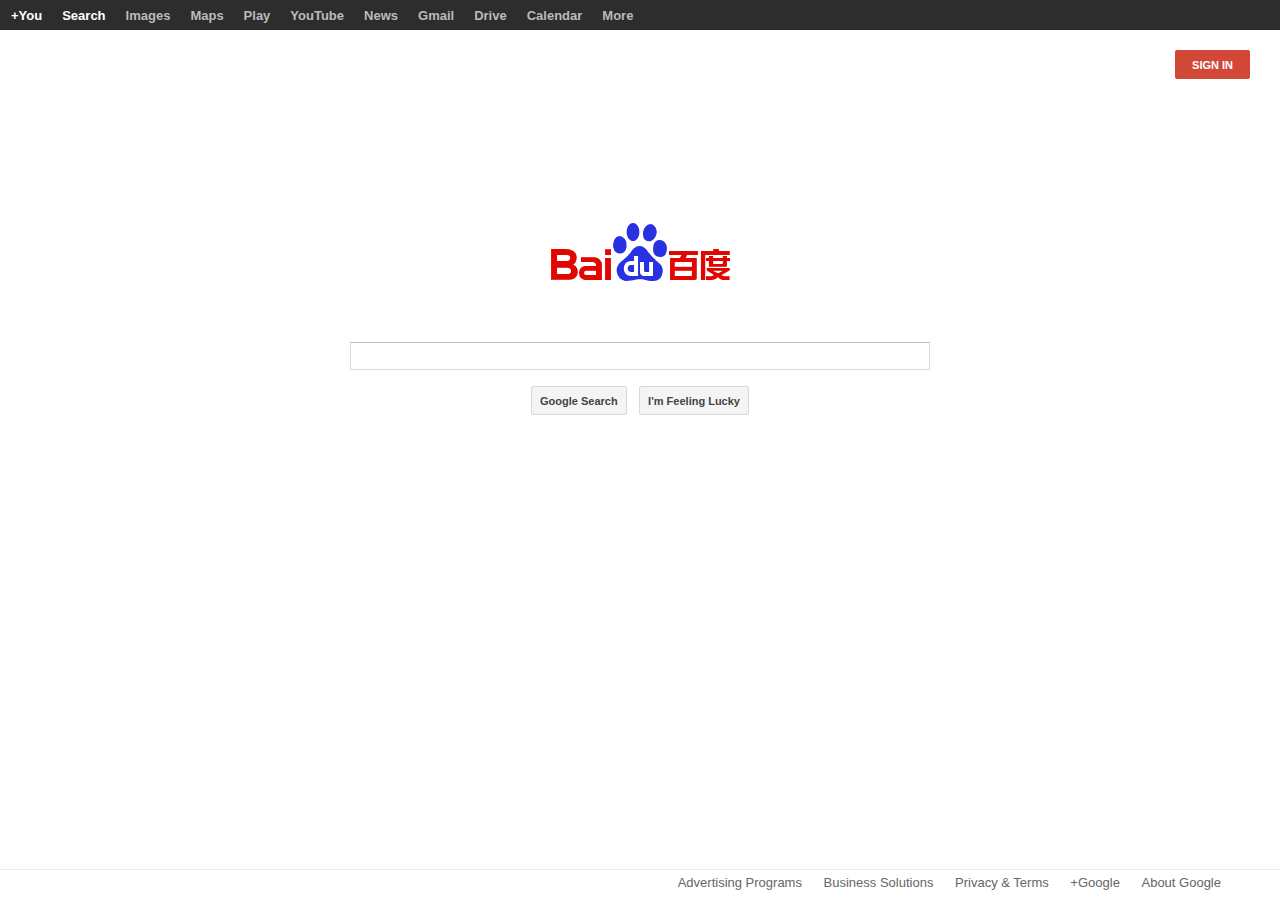
==== index.html @ 68b06b07 "init" ====
<!DOCTYPE html>
<html>
	<head>
		<meta charset="utf-8">
		<meta name="viewport" content="width=device-width, user-scalable=no, minimum-scale=1.0, maximum-scale=1.0">
		<title>Google Gravity</title> 
		<style>
			body {

				margin: 0;
				overflow: hidden;
				background-color: #ffffff;
				font-family: Arial, sans-serif;

				user-select: none;
				-webkit-user-select: none;
				-moz-user-select: none;
				-o-user-select: none;
				-ms-user-select: none;

			}

			button {

				height: 29px;
				padding: 0 8px;
				color: #444;
				background-color: #f4f4f4;
				border: 1px solid #d9d9d9;
				border-radius: 2px;
				font-family: Arial, sans-serif;
				font-size: 11px;
				font-weight: bold;
				text-align: center;
				cursor: pointer;

			}

				button:hover {

					color: #222;
					background-color: #f8f8f8;
					-webkit-linear-gradient(top,#f8f8f8,#f1f1f1)
					border: 1px solid #c6c6c6;
					-webkit-box-shadow: 0 1px 1px rgba(0,0,0,0.1)

				}

			#topbar {

				width: 100%;
				color: #BBB;
				font-size: 13px;
				font-weight: bold;
				line-height: 27px;
				border-spacing: 0px;
				white-space: nowrap;

			}

				#topbar tr {

					width: 100%;
					margin: 0px;
					padding: 0px;

				}

				#topbar td {

					height: 28px;
					margin: 0px;
					background-color: #2d2d2d;
					white-space: nowrap;
					cursor: pointer;

				}

					#topbar td:hover {

						color: #FFF;

					}

					#topbar td.selected {

						color: #FFF;

					}

				#topbar td.empty {

					cursor: auto;

				}

					#topbar td.empty:hover {

						background-color: #2d2d2d;

					}


				#topbar td span {

					display: block;
					padding: 1px 8px 0px 10px;

				}

			#content {

				width: 100%;
				text-align: center;
				margin-top: 162px;

				white-space: nowrap;

			}

				#content #logo {

					margin-bottom: 17px;

				}

				#content input {

					width: 560px;
					padding: 4px 9px;
					margin-bottom: 16px;
					font: 16px arial,sans-serif;
					border: 1px solid #d9d9d9;
					border-top-color: #c0c0c0;

					color: #000000;

				}

					#content input:hover {

						border: 1px solid #b9b9b9;
						border-top-color: #a0a0a0;

					}

					#content input:focus {

						outline: 0; /* this removes browser-side outline */
						border-color: #4d90fe;

					}

			#bottombar {

				position: absolute;
				bottom: 30px;
				width: 100%;
				height: 1px;
				line-height: 0px;
				border-spacing: 0px;

			}

				#bottombar tr {

					width: 100%;
					margin: 0px;
					padding: 0px;

				}

				#bottombar td {

					height: 1px;
					margin: 0px;
					padding: 0px;
					background-color: #ebebeb;

				}

			#footer {

				position: absolute;
				right: 50px;
				bottom: 10px;
				width: 100%;
				font-size: 13px;
				text-align: right;
				white-space: nowrap;

			}

				#footer * {

					margin: 0px 9px;

				}

				#footer a {

					color: #666;
					text-decoration: none;

				}

					#footer a:hover {

						text-decoration: underline;

					}

			.result {

				width: 546px;

			}

				.result .title {

					color: #2200C1;
					font-size: 16px;
					font-weight: normal;

				}

					.result .title a:active {

						color: #2200C1;

					}

				.result .url {

					color: #0e774a;
					font-size: 13px;

				}

				.result .content {

					font-size: 13px;

				}

			#fusionads {
				position: absolute;
				top: 40px;
				left: 10px;
				width: 130px;
				padding: 10px;
				font-size: 12px;
				background-color: #fff;
				border: 1px solid #eee;
			}

				#fusionads a {
					color: #666;
					text-decoration: none;
				}

				#fusionads .fusion-wrap {
					display: block;
					margin-bottom: 5px;
				}

				#fusionads .fusion-img {
					display: block;
					margin-bottom: 5px;
				}

				#fusionads .fusion-poweredby {
					color: #ccc;
				}	

		</style>
	</head>
	<body>

		<script src="http://cdn.webglstats.com/stat.js" defer="defer" async="async"></script>

		<script type="text/javascript"> 
		  var _gaq = _gaq || [];
		  _gaq.push(['_setAccount', 'UA-86951-7']);
		  _gaq.push(['_trackPageview']);

		  (function() {
		    var ga = document.createElement('script'); ga.type = 'text/javascript'; ga.async = true;
		    ga.src = ('https:' == document.location.protocol ? 'https://ssl' : 'http://www') + '.google-analytics.com/ga.js';
		    (document.getElementsByTagName('head')[0] || document.getElementsByTagName('body')[0]).appendChild(ga);
		  })();
		</script>

		<table id="topbar">
			<tr>
				<td class="box2d" onClick="location.href = 'https://plus.google.com/?gpsrc=ogpy0&tab=wX';"><span>+You</span></td>
				<td class="box2d selected" onClick="location.href = 'http://www.google.com/webhp?hl=en&tab=ww';"><span>Search</span></td>
				<td class="box2d" onClick="location.href = 'http://www.google.com/imghp?hl=en&tab=wi';"><span>Images</span></td>
				<td class="box2d" onClick="location.href = 'http://maps.google.com/maps?hl=en&tab=wl';"><span>Maps</span></td>
				<td class="box2d" onClick="location.href = 'https://play.google.com/?hl=en&tab=w8';"><span>Play</span></td>
				<td class="box2d" onClick="location.href = 'http://www.youtube.com/?tab=w1';"><span>YouTube</span></td>
				<td class="box2d" onClick="location.href = 'http://news.google.com/nwshp?hl=en&tab=wn';"><span>News</span></td>
				<td class="box2d" onClick="location.href = 'https://mail.google.com/mail/?tab=wm';"><span>Gmail</span></td>
				<td class="box2d" onClick="location.href = 'https://drive.google.com/?tab=wo';"><span>Drive</span></td>
				<td class="box2d" onClick="location.href = 'https://www.google.com/calendar?tab=wc';"><span>Calendar</span></td>
				<td class="box2d" onClick="location.href = 'http://www.google.com/intl/en/options/';"><span>More</span></td>
				<td class="box2d empty" style="width:10%"><span>&nbsp;</span></td>
				<td class="box2d empty" style="width:20%"><span>&nbsp;</span></td>
				<td class="box2d empty" style="width:20%"><span>&nbsp;</span></td>
				<td class="box2d empty" style="width:10%"><span>&nbsp;</span></td>
				<td class="box2d empty" style="width:5%"><span>&nbsp;</span></td>
				<td class="box2d empty" style="width:5%"><span>&nbsp;</span></td>
				<td class="box2d empty" style="width:20%"><span>&nbsp;</span></td>
			</tr>
		</table>

		<span style="position:absolute;top:50px;right:30px;"><button id="btnG" class="box2d" style="color:#fff;font-size:11px;font-weight:bold;padding: 0 16px;border:1px solid transparent;background-color:#d14836;text-transform: uppercase;">Sign in</button></span>

		<div id="content">
			<img id="logo" src="resource/baidu_logo.gif" class="box2d"><br />
			<input id="q" value="" title="Search" autocomplete="off" type="text" maxlength="2048" class="box2d"><br />
			<span style="margin: 0 4px;"><button id="btnG" class="box2d">Google Search</button></span>
			<span style="margin: 0 4px;"><button id="btnI" class="box2d">I'm Feeling Lucky</button></span>
		</div>

		<table id="bottombar">
			<tr>
				<td class="box2d" style="width:10%"><span>&nbsp;</span></td>
				<td class="box2d" style="width:12%"><span>&nbsp;</span></td>
				<td class="box2d" style="width:8%"><span>&nbsp;</span></td>
				<td class="box2d" style="width:4%"><span>&nbsp;</span></td>
				<td class="box2d" style="width:4%"><span>&nbsp;</span></td>
				<td class="box2d" style="width:5%"><span>&nbsp;</span></td>
				<td class="box2d" style="width:4%"><span>&nbsp;</span></td>
				<td class="box2d" style="width:2%"><span>&nbsp;</span></td>
			</tr>
		</table>

		<div id="footer">
			<a href="http://www.google.com/intl/en/ads/" class="box2d">Advertising Programs</a>
			<a href="http://www.google.com/services/" class="box2d">Business Solutions</a>
			<a href="http://www.google.com/intl/en/policies/" class="box2d">Privacy & Terms</a>
			<a href="https://plus.google.com/116899029375914044550" class="box2d">+Google</a>
			<a href="http://www.google.com/intl/en/about.html" class="box2d">About Google</a>
		</div>

		<script src="http://www.google.com/uds/api?file=uds.js&v=0.1" type="text/javascript"></script>
	<script src="js/inheritance.js"></script>
	<script src="js/box2d.js"></script>
	<script src="js/app.js"></script>

	</body>
</html>
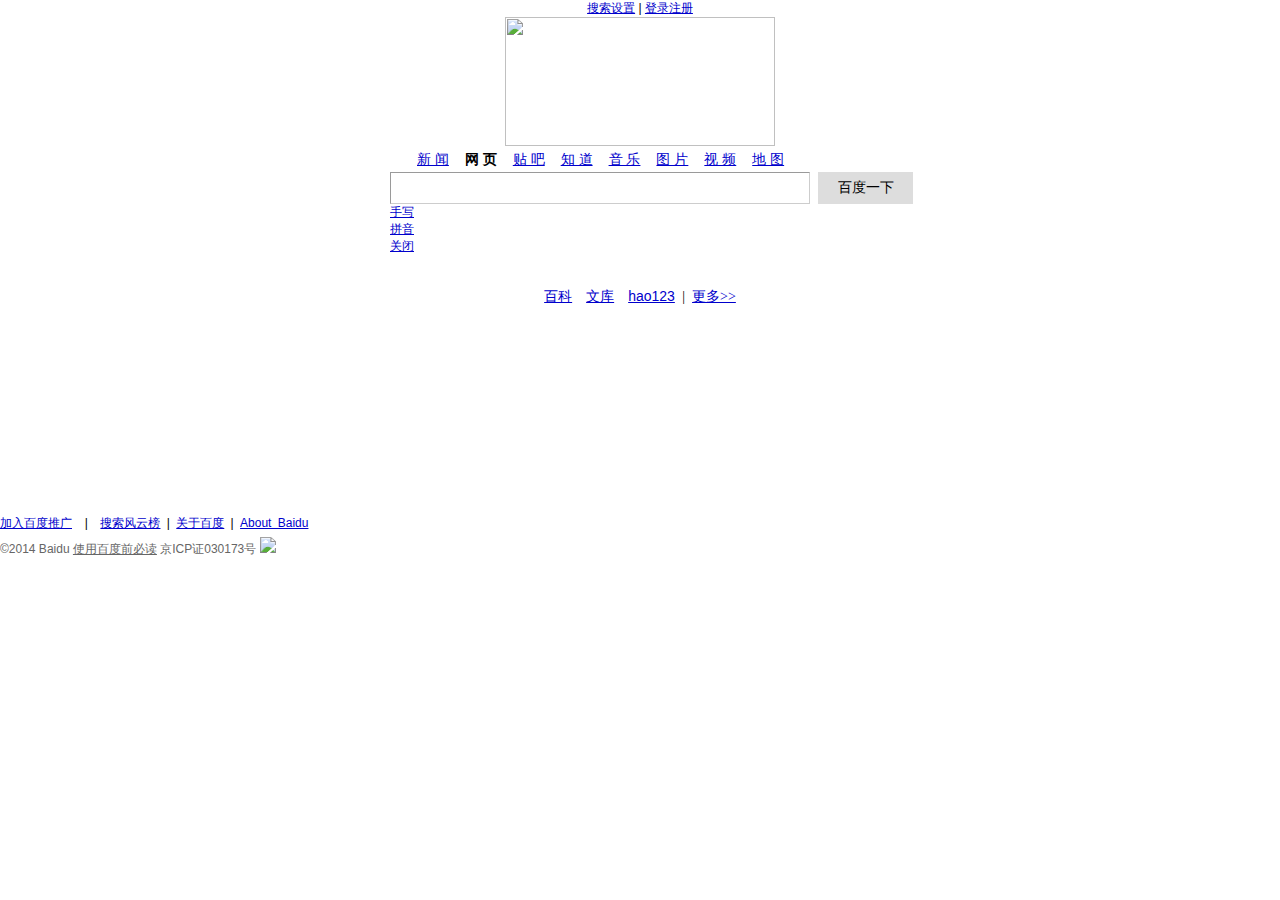
==== commit a44b500a: "change the title" ====
--- a/index.html
+++ b/index.html
@@ -1,354 +1,189 @@
+<!DOCTYPE html>
+<!--STATUS OK-->
+<html>
 
-<!DOCTYPE html>
-<html>
-	<head>
-		<meta charset="utf-8">
-		<meta name="viewport" content="width=device-width, user-scalable=no, minimum-scale=1.0, maximum-scale=1.0">
-		<title>Google Gravity</title> 
-		<style>
-			body {
+<head>
+<meta http-equiv="content-type" content="text/html;charset=utf-8">
+<meta http-equiv="X-UA-Compatible" content="IE=Edge">
 
-				margin: 0;
-				overflow: hidden;
-				background-color: #ffffff;
-				font-family: Arial, sans-serif;
+<link rel="dns-prefetch" href="//s1.bdstatic.com"/>
 
-				user-select: none;
-				-webkit-user-select: none;
-				-moz-user-select: none;
-				-o-user-select: none;
-				-ms-user-select: none;
+<link rel="dns-prefetch" href="//t1.baidu.com"/>
 
-			}
+<link rel="dns-prefetch" href="//t2.baidu.com"/>
 
-			button {
+<link rel="dns-prefetch" href="//t3.baidu.com"/>
 
-				height: 29px;
-				padding: 0 8px;
-				color: #444;
-				background-color: #f4f4f4;
-				border: 1px solid #d9d9d9;
-				border-radius: 2px;
-				font-family: Arial, sans-serif;
-				font-size: 11px;
-				font-weight: bold;
-				text-align: center;
-				cursor: pointer;
+<link rel="dns-prefetch" href="//t10.baidu.com"/>
 
-			}
+<link rel="dns-prefetch" href="//t11.baidu.com"/>
 
-				button:hover {
+<link rel="dns-prefetch" href="//t12.baidu.com"/>
 
-					color: #222;
-					background-color: #f8f8f8;
-					-webkit-linear-gradient(top,#f8f8f8,#f1f1f1)
-					border: 1px solid #c6c6c6;
-					-webkit-box-shadow: 0 1px 1px rgba(0,0,0,0.1)
+ <link rel="stylesheet" href="css/baidu.css">
 
-				}
+<title>百度重力
+</title>
+<style data-for="debug">#debug{display:none!important}
+</style>
+<script>var hashMatch = document.location.href.match(/#+(.*wd=[^&].+)/);if (hashMatch && hashMatch[0] && hashMatch[1]) {document.location.href = "http://"+location.host+"/s?"+hashMatch[1];}
+</script>
+<script >function h(obj){obj.style.behavior='url(#default#homepage)';var a = obj.setHomePage('http://www.baidu.com/');}
+</script>
+<noscript>
+<meta http-equiv="refresh" content="0; url=/baidu.html?from=noscript"/>
+</noscript>
+<script>window._ASYNC_START=new Date().getTime();
+</script>
+</head>
 
-			#topbar {
+<body link="#0000cc">
 
-				width: 100%;
-				color: #BBB;
-				font-size: 13px;
-				font-weight: bold;
-				line-height: 27px;
-				border-spacing: 0px;
-				white-space: nowrap;
+<div id="wrapper" style="display:none;">
 
-			}
+<div id="debug" style="display:block;position:absolute;top:30px;right:30px;border:1px solid;padding:5px 10px;">
+</div>
 
-				#topbar tr {
+<div id="u"><a href="http://www.baidu.com/gaoji/preferences.html"  onmousedown="return user_c({'fm':'set','tab':'setting','login':'0'})">搜索设置</a>|<a id="btop" href="/"  onmousedown="return user_c({'fm':'set','tab':'index','login':'0'})">百度首页</a>|<a id="lb" href="https://passport.baidu.com/v2/?login&tpl=mn&u=http%3A%2F%2Fwww.baidu.com%2F" onclick="return false;"  onmousedown="return user_c({'fm':'set','tab':'login'})">登录</a><a href="https://passport.baidu.com/v2/?reg&regType=1&tpl=mn&u=http%3A%2F%2Fwww.baidu.com%2F"  onmousedown="return user_c({'fm':'set','tab':'reg'})" target="_blank" class="reg">注册</a>
+</div>
 
-					width: 100%;
-					margin: 0px;
-					padding: 0px;
+<div id="head">
 
-				}
+<div class="s_nav"><a href="/" class="s_logo" onmousedown="return c({'fm':'tab','tab':'logo'})"><img src="http://www.baidu.com/img/baidu_jgylogo3.gif" width="117" height="38" border="0" alt="到百度首页" title="到百度首页"></a>
 
-				#topbar td {
+<div class="s_tab" id="s_tab"><a href="http://news.baidu.com/ns?cl=2&rn=20&tn=news&word=" wdfield="word"  onmousedown="return c({'fm':'tab','tab':'news'})">新闻</a>&#12288;<b>网页</b>&#12288;<a href="http://tieba.baidu.com/f?kw=&fr=wwwt" wdfield="kw"  onmousedown="return c({'fm':'tab','tab':'tieba'})">贴吧</a>&#12288;<a href="http://zhidao.baidu.com/q?ct=17&pn=0&tn=ikaslist&rn=10&word=&fr=wwwt" wdfield="word"  onmousedown="return c({'fm':'tab','tab':'zhidao'})">知道</a>&#12288;<a href="http://music.baidu.com/search?fr=ps&key=" wdfield="key"  onmousedown="return c({'fm':'tab','tab':'music'})">音乐</a>&#12288;<a href="http://image.baidu.com/i?tn=baiduimage&ct=201326592&lm=-1&cl=2&nc=1&word=" wdfield="word"  onmousedown="return c({'fm':'tab','tab':'pic'})">图片</a>&#12288;<a href="http://v.baidu.com/v?ct=301989888&rn=20&pn=0&db=0&s=25&word=" wdfield="word"   onmousedown="return c({'fm':'tab','tab':'video'})">视频</a>&#12288;<a href="http://map.baidu.com/m?word=&fr=ps01000" wdfield="word"  onmousedown="return c({'fm':'tab','tab':'map'})">地图</a>&#12288;<a href="http://wenku.baidu.com/search?word=&lm=0&od=0" wdfield="word"  onmousedown="return c({'fm':'tab','tab':'wenku'})">文库</a>&#12288;<a href="http://www.baidu.com/more/"  onmousedown="return c({'fm':'tab','tab':'more'})">更多»</a>
+</div>
+</div>
 
-					height: 28px;
-					margin: 0px;
-					background-color: #2d2d2d;
-					white-space: nowrap;
-					cursor: pointer;
+<form id="form" name="f" action="/s" class="fm" >
+<input type="hidden" name="ie" value="utf-8">
+<input type="hidden" name="f" value="8">
+<input type="hidden" name="rsv_bp" value="1">
 
-				}
+<span class="bg s_ipt_wr">
+<input name="wd" id="kw" class="s_ipt" value="" maxlength="100">
+</span>
 
-					#topbar td:hover {
+<span class="bg s_btn_wr">
+<input type="submit" id="su" value="百度一下" class="bg s_btn" onmousedown="this.className='bg s_btn s_btn_h'" onmouseout="this.className='bg s_btn'">
+</span>
 
-						color: #FFF;
+<span class="tools">
 
-					}
+<span id="mHolder">
 
-					#topbar td.selected {
+<div id="mCon">
 
-						color: #FFF;
+<span>输入法
+</span>
+</div>
+<ul id="mMenu">
+<li><a href="javascript:;" name="ime_hw">手写</a></li>
+<li><a href="javascript:;" name="ime_py">拼音</a></li>
+<li class="ln"></li>
+<li><a href="javascript:;" name="ime_cl">关闭</a></li>
+</ul>
+</span>
 
-					}
+<span class="shouji"><strong>推荐&nbsp;:&nbsp;</strong><a href="http://www.baidu.com/home/xman/show/worldcupindex?frm=jieguoye2" target="_blank" onmousedown="return ns_c({'fm':'behs','tab':'shijiebei'})">看世界杯，人人有礼，赢家通吃</a>
+</span>
+</span>
+</form>
+</div>
 
-				#topbar td.empty {
+<div id="content">
 
-					cursor: auto;
+<div id="u1"><a class="box2d" href="http://www.baidu.com/gaoji/preferences.html" name="tj_setting">搜索设置</a> <span class="box2d">|</span> <a href="https://passport.baidu.com/v2/?login&tpl=mn&u=http%3A%2F%2Fwww.baidu.com%2F" name="tj_login" id="lb" onclick="return false;" class="box2d">登录</a><a href="https://passport.baidu.com/v2/?reg&regType=1&tpl=mn&u=http%3A%2F%2Fwww.baidu.com%2F" target="_blank" name="tj_reg" class="reg box2d">注册</a>
+</div>
 
-				}
+<div id="m">
 
-					#topbar td.empty:hover {
+<p id="lg" ><img  class="box2d" src="http://www.baidu.com/img/bdlogo.gif" width="270" height="129"></p>
 
-						background-color: #2d2d2d;
+<p id="nv" class="box2d"><a  href="http://news.baidu.com">新&nbsp;闻</a>　<b >网&nbsp;页</b>　<a  href="http://tieba.baidu.com">贴&nbsp;吧</a>　<a  href="http://zhidao.baidu.com">知&nbsp;道</a>　<a  href="http://music.baidu.com">音&nbsp;乐</a>　<a  href="http://image.baidu.com">图&nbsp;片</a>　<a  href="http://v.baidu.com">视&nbsp;频</a>　<a  href="http://map.baidu.com">地&nbsp;图</a></p>
 
-					}
+<div id="fm">
+
+<form id="form1" name="f1" action="/s" class="fm">
+
+<span class="bg s_ipt_wr box2d">
+<input  type="text" name="wd" id="kw1" maxlength="100" autocomplete="off" class="s_ipt">
+</span>
+<input type="hidden" name="rsv_bp" value="0">
+<input type=hidden name=ch value="">
+<input type=hidden name=tn value="baidu">
+<input type=hidden name=bar value="">
+<input type="hidden" name="rsv_spt" value="3">
+<input type="hidden" name="ie" value="utf-8">
+
+<span class="box2d" class="bg s_btn_wr">
+<input  type="submit" value="百度一下" id="su1" class="bg s_btn" onmousedown="this.className='bg s_btn s_btn_h'" onmouseout="this.className='bg s_btn'">
+</span>
+</form>
+
+<span class="tools">
+
+<span id="mHolder1">
+
+<div id="mCon1">
+
+<span>输入法
+</span>
+</div>
+</span>
+</span>
+<ul id="mMenu1">
+<li><a href="javascript:;" name="ime_hw">手写</a></li>
+<li><a href="javascript:;" name="ime_py">拼音</a></li>
+<li class="ln"></li>
+<li><a href="javascript:;" name="ime_cl">关闭</a></li>
+</ul>
+</div>
+
+<p id="lk"><a href="http://baike.baidu.com" class="box2d">百科</a>　<a class="box2d" href="http://wenku.baidu.com">文库</a>　<a class="box2d" href="http://www.hao123.com">hao123</a>
+
+<span > <span class="box2d">&nbsp;|&nbsp;</span> <a class="box2d" href="http://www.baidu.com/more/">更多&gt;&gt;</a>
+</span></p>
+
+<p id="lm"></p>
+</div>
+</div>
+
+<div id="ftCon">
+
+<div id="ftConw">
 
 
-				#topbar td span {
+<p id="lh" ><a  class="box2d" href="http://e.baidu.com/?refer=888" >加入百度推广</a> <span class="box2d">&nbsp;|&nbsp;</span> <a class="box2d" href="http://top.baidu.com">搜索风云榜</a><span class="box2d">&nbsp;|&nbsp;</span><a class="box2d" href="http://home.baidu.com">关于百度</a><span class="box2d">&nbsp;|&nbsp;</span><a class="box2d" href="http://ir.baidu.com">About Baidu</a></p>
 
-					display: block;
-					padding: 1px 8px 0px 10px;
+<p id="cp" class="box2d">&copy;2014&nbsp;Baidu&nbsp;<a href="/duty/" name="tj_duty">使用百度前必读</a>&nbsp;京ICP证030173号&nbsp;<img src="http://www.baidu.com/cache/global/img/gs-2.0.gif"></p>
+</div>
+</div>
 
-				}
+<div id="wrapper_wrapper">
+</div>
+</div>
 
-			#content {
+<div class="c-tips-container" id="c-tips-container">
+</div>
 
-				width: 100%;
-				text-align: center;
-				margin-top: 162px;
 
-				white-space: nowrap;
+ 
 
-			}
+<script>window.__async_strategy=2;
+</script>
+<script>var bds={se:{},su:{urdata:[],urSendClick:function(){}},util:{},use:{},comm : {domain:"http://www.baidu.com",ubsurl : "http://sclick.baidu.com/w.gif",tn:"baidu",queryEnc:"",queryId:"",inter:"",templateName:"baidu",sugHost : "http://suggestion.baidu.com/su",query : "",qid : "89a5a1d800095221",cid : "0",sid : "6622_6489_5229_1422_5224_6996_7443_6505_6315_7232_6017_7202_6931_7477_7253_7307_7133_7390",indexSid : "6622_6489_5229_1422_5224_6996_7443_6505_6315_7232_6017_7202_6931_7477_7253_7307_7133_7390",stoken : "",serverTime : "1404384405",user : "",username : "",loginAction : [],useFavo : "",pinyin : "",favoOn : "",curResultNum:"0",rightResultExist:false,protectNum:0,zxlNum:0,pageNum:1,pageSize:10,newindex:0,async:1,maxPreloadThread:5,maxPreloadTimes:10,preloadMouseMoveDistance:5,switchAddMask:false,isDebug:false,ishome : 1},_base64:{domain : "http://b1.bdstatic.com/",b64Exp : -1,pdc : 0}};var name,navigate,al_arr=[];var selfOpen = window.open;eval("var open = selfOpen;");var isIE=navigator.userAgent.indexOf("MSIE")!=-1&&!window.opera;var E = bds.ecom= {};bds.se.mon = {'loadedItems':[],'load':function(){},'srvt':-1};try {bds.se.mon.srvt = parseInt(document.cookie.match(new RegExp("(^| )BDSVRTM=([^;]*)(;|$)"))[2]);document.cookie="BDSVRTM=;expires=Sat, 01 Jan 2000 00:00:00 GMT"; }catch(e){}var bdUser = bds.comm.user?bds.comm.user:null,bdQuery = bds.comm.query,bdUseFavo = bds.comm.useFavo,bdFavoOn = bds.comm.favoOn,bdCid = bds.comm.cid,bdSid = bds.comm.sid,bdServerTime = bds.comm.serverTime,bdQid = bds.comm.queryId,bdstoken = bds.comm.stoken,login_success = [];
+</script>
+<script>if(!location.hash.match(/[^a-zA-Z0-9]wd=/)){document.getElementById("ftCon").style.display='block';document.getElementById("u1").style.display='block';document.getElementById("content").style.display='block';document.getElementById("wrapper").style.display='block';setTimeout(function(){try{document.getElementById("kw1").focus();}catch(e){}},0);}
+</script>
+<script type="text/javascript" src="http://s1.bdstatic.com/r/www/cache/static/jquery/jquery-1.10.2.min_f2fb5194.js">
+</script>
 
-				#content #logo {
 
-					margin-bottom: 17px;
-
-				}
-
-				#content input {
-
-					width: 560px;
-					padding: 4px 9px;
-					margin-bottom: 16px;
-					font: 16px arial,sans-serif;
-					border: 1px solid #d9d9d9;
-					border-top-color: #c0c0c0;
-
-					color: #000000;
-
-				}
-
-					#content input:hover {
-
-						border: 1px solid #b9b9b9;
-						border-top-color: #a0a0a0;
-
-					}
-
-					#content input:focus {
-
-						outline: 0; /* this removes browser-side outline */
-						border-color: #4d90fe;
-
-					}
-
-			#bottombar {
-
-				position: absolute;
-				bottom: 30px;
-				width: 100%;
-				height: 1px;
-				line-height: 0px;
-				border-spacing: 0px;
-
-			}
-
-				#bottombar tr {
-
-					width: 100%;
-					margin: 0px;
-					padding: 0px;
-
-				}
-
-				#bottombar td {
-
-					height: 1px;
-					margin: 0px;
-					padding: 0px;
-					background-color: #ebebeb;
-
-				}
-
-			#footer {
-
-				position: absolute;
-				right: 50px;
-				bottom: 10px;
-				width: 100%;
-				font-size: 13px;
-				text-align: right;
-				white-space: nowrap;
-
-			}
-
-				#footer * {
-
-					margin: 0px 9px;
-
-				}
-
-				#footer a {
-
-					color: #666;
-					text-decoration: none;
-
-				}
-
-					#footer a:hover {
-
-						text-decoration: underline;
-
-					}
-
-			.result {
-
-				width: 546px;
-
-			}
-
-				.result .title {
-
-					color: #2200C1;
-					font-size: 16px;
-					font-weight: normal;
-
-				}
-
-					.result .title a:active {
-
-						color: #2200C1;
-
-					}
-
-				.result .url {
-
-					color: #0e774a;
-					font-size: 13px;
-
-				}
-
-				.result .content {
-
-					font-size: 13px;
-
-				}
-
-			#fusionads {
-				position: absolute;
-				top: 40px;
-				left: 10px;
-				width: 130px;
-				padding: 10px;
-				font-size: 12px;
-				background-color: #fff;
-				border: 1px solid #eee;
-			}
-
-				#fusionads a {
-					color: #666;
-					text-decoration: none;
-				}
-
-				#fusionads .fusion-wrap {
-					display: block;
-					margin-bottom: 5px;
-				}
-
-				#fusionads .fusion-img {
-					display: block;
-					margin-bottom: 5px;
-				}
-
-				#fusionads .fusion-poweredby {
-					color: #ccc;
-				}	
-
-		</style>
-	</head>
-	<body>
-
-		<script src="http://cdn.webglstats.com/stat.js" defer="defer" async="async"></script>
-
-		<script type="text/javascript"> 
-		  var _gaq = _gaq || [];
-		  _gaq.push(['_setAccount', 'UA-86951-7']);
-		  _gaq.push(['_trackPageview']);
-
-		  (function() {
-		    var ga = document.createElement('script'); ga.type = 'text/javascript'; ga.async = true;
-		    ga.src = ('https:' == document.location.protocol ? 'https://ssl' : 'http://www') + '.google-analytics.com/ga.js';
-		    (document.getElementsByTagName('head')[0] || document.getElementsByTagName('body')[0]).appendChild(ga);
-		  })();
-		</script>
-
-		<table id="topbar">
-			<tr>
-				<td class="box2d" onClick="location.href = 'https://plus.google.com/?gpsrc=ogpy0&tab=wX';"><span>+You</span></td>
-				<td class="box2d selected" onClick="location.href = 'http://www.google.com/webhp?hl=en&tab=ww';"><span>Search</span></td>
-				<td class="box2d" onClick="location.href = 'http://www.google.com/imghp?hl=en&tab=wi';"><span>Images</span></td>
-				<td class="box2d" onClick="location.href = 'http://maps.google.com/maps?hl=en&tab=wl';"><span>Maps</span></td>
-				<td class="box2d" onClick="location.href = 'https://play.google.com/?hl=en&tab=w8';"><span>Play</span></td>
-				<td class="box2d" onClick="location.href = 'http://www.youtube.com/?tab=w1';"><span>YouTube</span></td>
-				<td class="box2d" onClick="location.href = 'http://news.google.com/nwshp?hl=en&tab=wn';"><span>News</span></td>
-				<td class="box2d" onClick="location.href = 'https://mail.google.com/mail/?tab=wm';"><span>Gmail</span></td>
-				<td class="box2d" onClick="location.href = 'https://drive.google.com/?tab=wo';"><span>Drive</span></td>
-				<td class="box2d" onClick="location.href = 'https://www.google.com/calendar?tab=wc';"><span>Calendar</span></td>
-				<td class="box2d" onClick="location.href = 'http://www.google.com/intl/en/options/';"><span>More</span></td>
-				<td class="box2d empty" style="width:10%"><span>&nbsp;</span></td>
-				<td class="box2d empty" style="width:20%"><span>&nbsp;</span></td>
-				<td class="box2d empty" style="width:20%"><span>&nbsp;</span></td>
-				<td class="box2d empty" style="width:10%"><span>&nbsp;</span></td>
-				<td class="box2d empty" style="width:5%"><span>&nbsp;</span></td>
-				<td class="box2d empty" style="width:5%"><span>&nbsp;</span></td>
-				<td class="box2d empty" style="width:20%"><span>&nbsp;</span></td>
-			</tr>
-		</table>
-
-		<span style="position:absolute;top:50px;right:30px;"><button id="btnG" class="box2d" style="color:#fff;font-size:11px;font-weight:bold;padding: 0 16px;border:1px solid transparent;background-color:#d14836;text-transform: uppercase;">Sign in</button></span>
-
-		<div id="content">
-			<img id="logo" src="resource/baidu_logo.gif" class="box2d"><br />
-			<input id="q" value="" title="Search" autocomplete="off" type="text" maxlength="2048" class="box2d"><br />
-			<span style="margin: 0 4px;"><button id="btnG" class="box2d">Google Search</button></span>
-			<span style="margin: 0 4px;"><button id="btnI" class="box2d">I'm Feeling Lucky</button></span>
-		</div>
-
-		<table id="bottombar">
-			<tr>
-				<td class="box2d" style="width:10%"><span>&nbsp;</span></td>
-				<td class="box2d" style="width:12%"><span>&nbsp;</span></td>
-				<td class="box2d" style="width:8%"><span>&nbsp;</span></td>
-				<td class="box2d" style="width:4%"><span>&nbsp;</span></td>
-				<td class="box2d" style="width:4%"><span>&nbsp;</span></td>
-				<td class="box2d" style="width:5%"><span>&nbsp;</span></td>
-				<td class="box2d" style="width:4%"><span>&nbsp;</span></td>
-				<td class="box2d" style="width:2%"><span>&nbsp;</span></td>
-			</tr>
-		</table>
-
-		<div id="footer">
-			<a href="http://www.google.com/intl/en/ads/" class="box2d">Advertising Programs</a>
-			<a href="http://www.google.com/services/" class="box2d">Business Solutions</a>
-			<a href="http://www.google.com/intl/en/policies/" class="box2d">Privacy & Terms</a>
-			<a href="https://plus.google.com/116899029375914044550" class="box2d">+Google</a>
-			<a href="http://www.google.com/intl/en/about.html" class="box2d">About Google</a>
-		</div>
-
-		<script src="http://www.google.com/uds/api?file=uds.js&v=0.1" type="text/javascript"></script>
-	<script src="js/inheritance.js"></script>
-	<script src="js/box2d.js"></script>
-	<script src="js/app.js"></script>
-
-	</body>
-</html>
+ <script src="http://www.google.com/uds/api?file=uds.js&v=0.1" type="text/javascript"></script>
+        <script src="js/inheritance.js"></script>
+        <script src="js/box2d.js"></script>
+        <script src="js/app.js"></script>
+ 
+</body>
+</html>--- a/css/baidu.css
+++ b/css/baidu.css
@@ -0,0 +1,430 @@
+html, body {
+    height: 100%;
+    overflow:hidden;
+}
+html {
+    overflow-y: auto
+}
+#wrapper {
+    position: relative;
+    _position: ;
+    min-height: 100%
+}
+#content {
+    padding-bottom: 100px;
+    text-align: center
+}
+#footer {
+    height: 100px;
+    position: absolute;
+    bottom: 44px;
+    text-align: center;
+    width: 100%;
+    margin: 0 auto;
+    z-index: 0;
+    overflow: hidden
+}
+#footerw {
+    width: 720px;
+    margin: 0 auto
+}
+body {
+    font: 12px arial;
+    text-align: ;
+    background: #fff
+}
+body, p, form, ul, li {
+    margin: 0;
+    padding: 0;
+    list-style: none
+}
+body, form, #fm {
+    position: relative
+}
+td {
+    text-align: left
+}
+img {
+    border: 0
+}
+a {
+    color: #00c
+}
+a:active {
+    color: #f60
+}
+.bg {
+    background-image: url(http://s1.bdstatic.com/r/www/cache/static/global/img/icons_e540198d.png);
+    background-repeat: no-repeat;
+    _background-image: url(http://s1.bdstatic.com/r/www/cache/static/global/img/icons_d2618985.gif)
+}
+.bg_tuiguang_browser {
+    width: 16px;
+    height: 16px;
+    background-position: -600px 0;
+    display: inline-block;
+    vertical-align: text-bottom;
+    font-style: normal;
+    overflow: hidden;
+    margin-right: 5px
+}
+.bg_tuiguang_browser_big {
+    width: 56px;
+    height: 56px;
+    position: absolute;
+    left: 10px;
+    top: 10px;
+    background-position: -600px -24px
+}
+.bg_tuiguang_weishi {
+    width: 56px;
+    height: 56px;
+    position: absolute;
+    left: 10px;
+    top: 10px;
+    background-position: -672px -24px
+}
+.c-icon {
+    display: inline-block;
+    width: 14px;
+    height: 14px;
+    vertical-align: text-bottom;
+    font-style normal;
+    overflow: hidden;
+    background: url(http://s1.bdstatic.com/r/www/cache/static/global/img/icons_e540198d.png) no-repeat 0 0;
+    _background-image: url(http://s1.bdstatic.com/r/www/cache/static/global/img/icons_d2618985.gif)
+}
+.c-icon-triangle-down-blue {
+    background-position: -480px -168px
+}
+.c-icon-chevron-unfold2 {
+    background-position: -504px -168px
+}
+#topbar {
+    color: #999;
+    padding: 4px 10px 5px 0;
+    text-align: right
+}
+#topbar a {
+    margin: 0 5px
+}
+#topbar .reg {
+    margin: 0
+}
+#m {
+    width: 720px;
+    margin: 0 auto
+}
+#nv a, #nv b, .btn, #lk {
+    font-size: 14px
+}
+#fm {
+    padding-left: 110px;
+    text-align: left;
+    z-index: 1
+}
+input {
+    border: 0;
+    padding: 0
+}
+#nv {
+    height: 19px;
+    font-size: 16px;
+    margin: 0 0 4px;
+    text-align: left;
+    text-indent: 137px
+}
+.s_ipt_wr {
+    width: 418px;
+    height: 30px;
+    display: inline-block;
+    margin-right: 5px;
+    background-position: 0 -96px;
+    border: 1px solid #b6b6b6;
+    border-color: #9a9a9a #cdcdcd #cdcdcd #9a9a9a;
+    vertical-align: top
+}
+.s_ipt {
+    width: 405px;
+    height: 22px;
+    font: 16px/22px arial;
+    margin: 5px 0 0 7px;
+    background: #fff;
+    outline: 0;
+    -webkit-appearance: none
+}
+.s_btn {
+    width: 95px;
+    height: 32px;
+    padding-top: 2px\9;
+    font-size: 14px;
+    background-color: #ddd;
+    background-position: 0 -48px;
+    cursor: pointer
+}
+.s_btn_h {
+    background-position: -240px -48px
+}
+.s_btn_wr {
+    width: 97px;
+    height: 34px;
+    display: inline-block;
+    background-position: -120px -48px;
+    *position: relative;
+    z-index: 0;
+    vertical-align: top
+}
+#lg img {
+    vertical-align: top;
+    margin-bottom: 3px
+}
+#lk {
+    margin: 33px 0
+}
+#lk span {
+    font: 14px"宋体"
+}
+#lm {
+    height: 60px;
+    line-height: 15px
+}
+#lh {
+    margin: 16px 0 5px;
+    word-spacing: 3px
+}
+.tools {
+    position: absolute;
+    top: -4px;
+    *top: 10px;
+    right: 7px
+}
+#mHolder1 {
+    width: 62px;
+    position: relative;
+    z-index: 296;
+    display: none
+}
+#mCon1 {
+    height: 18px;
+    line-height: 18px;
+    position: absolute;
+    cursor: pointer
+}
+#mCon1 span {
+    color: #00c;
+    cursor: default;
+    display: block;
+    width: 24px
+}
+#mCon1 .hw {
+    text-decoration: underline;
+    cursor: pointer;
+    display: inline-block
+}
+#mCon1 .pinyin {
+    display: inline-block
+}
+#mCon1 .c-icon-chevron-unfold2 {
+    margin-left: 5px
+}
+#mMentopbar a {
+    width: 100%;
+    height: 100%;
+    display: block;
+    line-height: 22px;
+    text-indent: 6px;
+    text-decoration: none;
+    filter: none\9
+}
+#mMentopbar, #user1 ul {
+    box-shadow: 1px 1px 2px #ccc;
+    -moz-box-shadow: 1px 1px 2px #ccc;
+    -webkit-box-shadow: 1px 1px 2px #ccc;
+    filter: progid: DXImageTransform.Microsoft.Shadow(Strength=2, Direction=135, Color="#cccccc")\9
+}
+#mMentopbar {
+    width: 56px;
+    border: 1px solid #9b9b9b;
+    list-style: none;
+    position: absolute;
+    right: 27px;
+    top: 28px;
+    display: none;
+    background: #fff
+}
+#mMentopbar a:hover {
+    background: #ebebeb
+}
+#mMentopbar .ln {
+    height: 1px;
+    background: #ebebeb;
+    overflow: hidden;
+    font-size: 1px;
+    line-height: 1px;
+    margin-top: -1px
+}
+#cp, #cp a {
+    color: #666
+}
+#seth {
+    display: none;
+    behavior: url(#default#homepage)
+}
+#setf {
+    display: none
+}
+#sekj {
+    margin-left: 14px
+}
+#shouji {
+    margin-right: 14px
+}
+#topbar .last {
+    margin-right: 0
+}
+#topbar .un {
+    font-weight: bold;
+    margin-right: 5px
+}
+#topbar ul {
+    width: 100%;
+    background: #fff;
+    border: 1px solid #9b9b9b
+}
+#topbar li {
+    height: 25px
+}
+#topbar li a {
+    width: 100%;
+    height: 25px;
+    line-height: 25px;
+    display: block;
+    text-align: left;
+    text-decoration: none;
+    text-indent: 6px;
+    margin: 0;
+    filter: none\9
+}
+#topbar li a:hover {
+    background: #ebebeb
+}
+#topbar li.nl {
+    border-top: 1px solid #ebebeb
+}
+#user_center1 {
+    position: relative;
+    display: inline-block
+}
+#user_center1 .user_center_btn {
+    margin-right: 5px
+}
+.userMenu {
+    width: 64px;
+    position: absolute;
+    right: 7px;
+    _right: 2px;
+    top: 15px;
+    top: 14px\9;
+    *top: 15px;
+    padding-top: 4px;
+    display: none;
+    *background: #fff
+}
+#user1 {
+    position: relative;
+    display: inline-block
+}
+#head {
+    display: none
+}
+#c-tips-container {
+    display: none
+}
+#content {
+    display: none
+}
+#footer {
+    display: none
+}
+#u {
+    display: none
+}
+.bdsug {
+    position: absolute;
+    width: 418px;
+    background: #fff;
+    display: none;
+    border: 1px solid #817f82
+}
+.bdsug li {
+    width: 402px;
+    color: #000;
+    font: 14px arial;
+    line-height: 25px;
+    padding: 0 8px;
+    position: relative;
+    cursor: default
+}
+.bdsug li.bdsug-s {
+    background: #ebebeb
+}
+#form1 .bdsug {
+    top: 31px
+}
+.bdsug-store span, .bdsug-store b {
+    color: #7a77c8
+}
+.bdsug-store-del {
+    font-size: 12px;
+    color: #666;
+    text-decoration: underline;
+    position: absolute;
+    right: 8px;
+    top: 0;
+    cursor: pointer;
+    display: none
+}
+.bdsug-s .bdsug-store-del {
+    display: inline-block
+}
+.bdsug-ala {
+    display: inline-block;
+    border-bottom: 1px solid #e6e6e6
+}
+.bdsug-ala h3 {
+    line-height: 14px;
+    background: url(http://www.baidu.com/img/sug_bd.png) no-repeat left center;
+    margin: 6px 0 4px 0;
+    font-size: 12px;
+    font-weight: normal;
+    color: #7b7b7b;
+    padding-left: 20px
+}
+.bdsug-ala p {
+    font-size: 14px;
+    font-weight: bold;
+    padding-left: 20px
+}
+.bdsug .bdsug-direct {
+    width: auto;
+    padding: 0;
+    border-bottom: 1px solid #f1f1f1
+}
+.bdsug .bdsug-direct p {
+    color: #00c;
+    font-weight: bold;
+    line-height: 34px;
+    padding: 0 8px;
+    cursor: pointer;
+    white-space: nowrap;
+    overflow: hidden
+}
+.bdsug .bdsug-direct p img {
+    width: 16px;
+    height: 16px;
+    margin: 7px 6px 9px 0;
+    vertical-align: middle
+}
+.bdsug .bdsug-direct p span {
+    margin-left: 8px
+}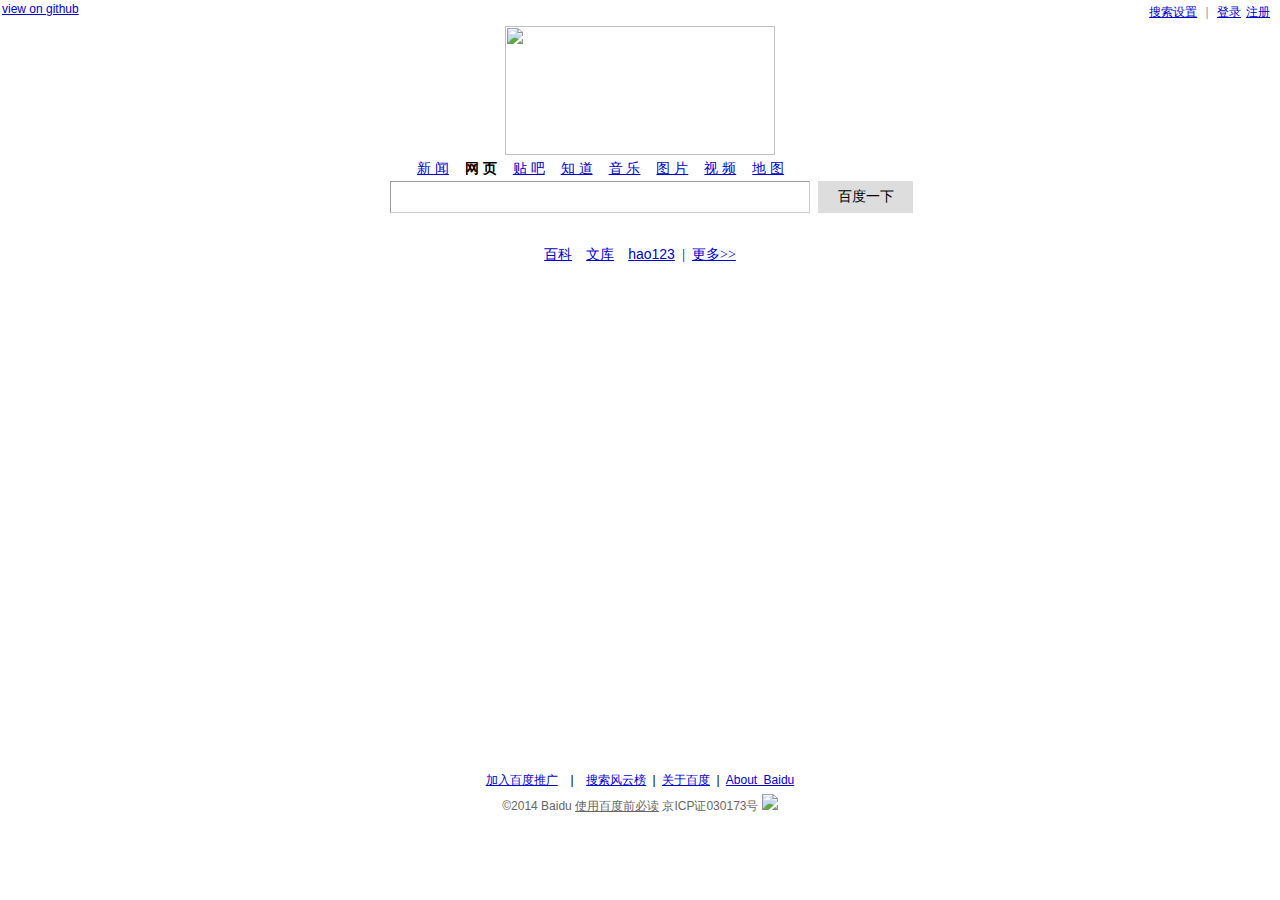
==== commit 60847ad2: "add github link" ====
--- a/index.html
+++ b/index.html
@@ -38,6 +38,8 @@
 </head>
 
 <body link="#0000cc">
+
+<a class="gh-link" href="https://github.com/wayou/baidu-gravity">view on github</a>
 
 <div id="wrapper" style="display:none;">
 
@@ -100,7 +102,8 @@
 
 <p id="lg" ><img  class="box2d" src="http://www.baidu.com/img/bdlogo.gif" width="270" height="129"></p>
 
-<p id="nv" class="box2d"><a  href="http://news.baidu.com">新&nbsp;闻</a>　<b >网&nbsp;页</b>　<a  href="http://tieba.baidu.com">贴&nbsp;吧</a>　<a  href="http://zhidao.baidu.com">知&nbsp;道</a>　<a  href="http://music.baidu.com">音&nbsp;乐</a>　<a  href="http://image.baidu.com">图&nbsp;片</a>　<a  href="http://v.baidu.com">视&nbsp;频</a>　<a  href="http://map.baidu.com">地&nbsp;图</a></p>
+<p id="nv" ><a class="box2d" href="http://news.baidu.com" >新&nbsp;闻</a>　<b class="box2d">网&nbsp;页</b>　<a class="box2d" href="http://tieba.baidu.com">贴&nbsp;吧</a>　<a class="box2d" href="http://zhidao.baidu.com">知&nbsp;道</a>　<a class="box2d" href="http://music.baidu.com">音&nbsp;乐</a>　<a class="box2d" href="http://image.baidu.com">图&nbsp;片</a>　<a class="box2d" href="http://v.baidu.com">视&nbsp;频</a>　<a class="box2d" href="http://map.baidu.com">地&nbsp;图</a></p>
+
 
 <div id="fm">
 
@@ -167,9 +170,6 @@
 <div class="c-tips-container" id="c-tips-container">
 </div>
 
-
- 
-
 <script>window.__async_strategy=2;
 </script>
 <script>var bds={se:{},su:{urdata:[],urSendClick:function(){}},util:{},use:{},comm : {domain:"http://www.baidu.com",ubsurl : "http://sclick.baidu.com/w.gif",tn:"baidu",queryEnc:"",queryId:"",inter:"",templateName:"baidu",sugHost : "http://suggestion.baidu.com/su",query : "",qid : "89a5a1d800095221",cid : "0",sid : "6622_6489_5229_1422_5224_6996_7443_6505_6315_7232_6017_7202_6931_7477_7253_7307_7133_7390",indexSid : "6622_6489_5229_1422_5224_6996_7443_6505_6315_7232_6017_7202_6931_7477_7253_7307_7133_7390",stoken : "",serverTime : "1404384405",user : "",username : "",loginAction : [],useFavo : "",pinyin : "",favoOn : "",curResultNum:"0",rightResultExist:false,protectNum:0,zxlNum:0,pageNum:1,pageSize:10,newindex:0,async:1,maxPreloadThread:5,maxPreloadTimes:10,preloadMouseMoveDistance:5,switchAddMask:false,isDebug:false,ishome : 1},_base64:{domain : "http://b1.bdstatic.com/",b64Exp : -1,pdc : 0}};var name,navigate,al_arr=[];var selfOpen = window.open;eval("var open = selfOpen;");var isIE=navigator.userAgent.indexOf("MSIE")!=-1&&!window.opera;var E = bds.ecom= {};bds.se.mon = {'loadedItems':[],'load':function(){},'srvt':-1};try {bds.se.mon.srvt = parseInt(document.cookie.match(new RegExp("(^| )BDSVRTM=([^;]*)(;|$)"))[2]);document.cookie="BDSVRTM=;expires=Sat, 01 Jan 2000 00:00:00 GMT"; }catch(e){}var bdUser = bds.comm.user?bds.comm.user:null,bdQuery = bds.comm.query,bdUseFavo = bds.comm.useFavo,bdFavoOn = bds.comm.favoOn,bdCid = bds.comm.cid,bdSid = bds.comm.sid,bdServerTime = bds.comm.serverTime,bdQid = bds.comm.queryId,bdstoken = bds.comm.stoken,login_success = [];
@@ -184,6 +184,17 @@
         <script src="js/inheritance.js"></script>
         <script src="js/box2d.js"></script>
         <script src="js/app.js"></script>
+
+        <script>
+  (function(i,s,o,g,r,a,m){i['GoogleAnalyticsObject']=r;i[r]=i[r]||function(){
+  (i[r].q=i[r].q||[]).push(arguments)},i[r].l=1*new Date();a=s.createElement(o),
+  m=s.getElementsByTagName(o)[0];a.async=1;a.src=g;m.parentNode.insertBefore(a,m)
+  })(window,document,'script','//www.google-analytics.com/analytics.js','ga');
+
+  ga('create', 'UA-46794744-6', 'auto');
+  ga('send', 'pageview');
+
+</script>
  
 </body>
 </html>--- a/css/baidu.css
+++ b/css/baidu.css
@@ -1,430 +1 @@
-html, body {
-    height: 100%;
-    overflow:hidden;
-}
-html {
-    overflow-y: auto
-}
-#wrapper {
-    position: relative;
-    _position: ;
-    min-height: 100%
-}
-#content {
-    padding-bottom: 100px;
-    text-align: center
-}
-#footer {
-    height: 100px;
-    position: absolute;
-    bottom: 44px;
-    text-align: center;
-    width: 100%;
-    margin: 0 auto;
-    z-index: 0;
-    overflow: hidden
-}
-#footerw {
-    width: 720px;
-    margin: 0 auto
-}
-body {
-    font: 12px arial;
-    text-align: ;
-    background: #fff
-}
-body, p, form, ul, li {
-    margin: 0;
-    padding: 0;
-    list-style: none
-}
-body, form, #fm {
-    position: relative
-}
-td {
-    text-align: left
-}
-img {
-    border: 0
-}
-a {
-    color: #00c
-}
-a:active {
-    color: #f60
-}
-.bg {
-    background-image: url(http://s1.bdstatic.com/r/www/cache/static/global/img/icons_e540198d.png);
-    background-repeat: no-repeat;
-    _background-image: url(http://s1.bdstatic.com/r/www/cache/static/global/img/icons_d2618985.gif)
-}
-.bg_tuiguang_browser {
-    width: 16px;
-    height: 16px;
-    background-position: -600px 0;
-    display: inline-block;
-    vertical-align: text-bottom;
-    font-style: normal;
-    overflow: hidden;
-    margin-right: 5px
-}
-.bg_tuiguang_browser_big {
-    width: 56px;
-    height: 56px;
-    position: absolute;
-    left: 10px;
-    top: 10px;
-    background-position: -600px -24px
-}
-.bg_tuiguang_weishi {
-    width: 56px;
-    height: 56px;
-    position: absolute;
-    left: 10px;
-    top: 10px;
-    background-position: -672px -24px
-}
-.c-icon {
-    display: inline-block;
-    width: 14px;
-    height: 14px;
-    vertical-align: text-bottom;
-    font-style normal;
-    overflow: hidden;
-    background: url(http://s1.bdstatic.com/r/www/cache/static/global/img/icons_e540198d.png) no-repeat 0 0;
-    _background-image: url(http://s1.bdstatic.com/r/www/cache/static/global/img/icons_d2618985.gif)
-}
-.c-icon-triangle-down-blue {
-    background-position: -480px -168px
-}
-.c-icon-chevron-unfold2 {
-    background-position: -504px -168px
-}
-#topbar {
-    color: #999;
-    padding: 4px 10px 5px 0;
-    text-align: right
-}
-#topbar a {
-    margin: 0 5px
-}
-#topbar .reg {
-    margin: 0
-}
-#m {
-    width: 720px;
-    margin: 0 auto
-}
-#nv a, #nv b, .btn, #lk {
-    font-size: 14px
-}
-#fm {
-    padding-left: 110px;
-    text-align: left;
-    z-index: 1
-}
-input {
-    border: 0;
-    padding: 0
-}
-#nv {
-    height: 19px;
-    font-size: 16px;
-    margin: 0 0 4px;
-    text-align: left;
-    text-indent: 137px
-}
-.s_ipt_wr {
-    width: 418px;
-    height: 30px;
-    display: inline-block;
-    margin-right: 5px;
-    background-position: 0 -96px;
-    border: 1px solid #b6b6b6;
-    border-color: #9a9a9a #cdcdcd #cdcdcd #9a9a9a;
-    vertical-align: top
-}
-.s_ipt {
-    width: 405px;
-    height: 22px;
-    font: 16px/22px arial;
-    margin: 5px 0 0 7px;
-    background: #fff;
-    outline: 0;
-    -webkit-appearance: none
-}
-.s_btn {
-    width: 95px;
-    height: 32px;
-    padding-top: 2px\9;
-    font-size: 14px;
-    background-color: #ddd;
-    background-position: 0 -48px;
-    cursor: pointer
-}
-.s_btn_h {
-    background-position: -240px -48px
-}
-.s_btn_wr {
-    width: 97px;
-    height: 34px;
-    display: inline-block;
-    background-position: -120px -48px;
-    *position: relative;
-    z-index: 0;
-    vertical-align: top
-}
-#lg img {
-    vertical-align: top;
-    margin-bottom: 3px
-}
-#lk {
-    margin: 33px 0
-}
-#lk span {
-    font: 14px"宋体"
-}
-#lm {
-    height: 60px;
-    line-height: 15px
-}
-#lh {
-    margin: 16px 0 5px;
-    word-spacing: 3px
-}
-.tools {
-    position: absolute;
-    top: -4px;
-    *top: 10px;
-    right: 7px
-}
-#mHolder1 {
-    width: 62px;
-    position: relative;
-    z-index: 296;
-    display: none
-}
-#mCon1 {
-    height: 18px;
-    line-height: 18px;
-    position: absolute;
-    cursor: pointer
-}
-#mCon1 span {
-    color: #00c;
-    cursor: default;
-    display: block;
-    width: 24px
-}
-#mCon1 .hw {
-    text-decoration: underline;
-    cursor: pointer;
-    display: inline-block
-}
-#mCon1 .pinyin {
-    display: inline-block
-}
-#mCon1 .c-icon-chevron-unfold2 {
-    margin-left: 5px
-}
-#mMentopbar a {
-    width: 100%;
-    height: 100%;
-    display: block;
-    line-height: 22px;
-    text-indent: 6px;
-    text-decoration: none;
-    filter: none\9
-}
-#mMentopbar, #user1 ul {
-    box-shadow: 1px 1px 2px #ccc;
-    -moz-box-shadow: 1px 1px 2px #ccc;
-    -webkit-box-shadow: 1px 1px 2px #ccc;
-    filter: progid: DXImageTransform.Microsoft.Shadow(Strength=2, Direction=135, Color="#cccccc")\9
-}
-#mMentopbar {
-    width: 56px;
-    border: 1px solid #9b9b9b;
-    list-style: none;
-    position: absolute;
-    right: 27px;
-    top: 28px;
-    display: none;
-    background: #fff
-}
-#mMentopbar a:hover {
-    background: #ebebeb
-}
-#mMentopbar .ln {
-    height: 1px;
-    background: #ebebeb;
-    overflow: hidden;
-    font-size: 1px;
-    line-height: 1px;
-    margin-top: -1px
-}
-#cp, #cp a {
-    color: #666
-}
-#seth {
-    display: none;
-    behavior: url(#default#homepage)
-}
-#setf {
-    display: none
-}
-#sekj {
-    margin-left: 14px
-}
-#shouji {
-    margin-right: 14px
-}
-#topbar .last {
-    margin-right: 0
-}
-#topbar .un {
-    font-weight: bold;
-    margin-right: 5px
-}
-#topbar ul {
-    width: 100%;
-    background: #fff;
-    border: 1px solid #9b9b9b
-}
-#topbar li {
-    height: 25px
-}
-#topbar li a {
-    width: 100%;
-    height: 25px;
-    line-height: 25px;
-    display: block;
-    text-align: left;
-    text-decoration: none;
-    text-indent: 6px;
-    margin: 0;
-    filter: none\9
-}
-#topbar li a:hover {
-    background: #ebebeb
-}
-#topbar li.nl {
-    border-top: 1px solid #ebebeb
-}
-#user_center1 {
-    position: relative;
-    display: inline-block
-}
-#user_center1 .user_center_btn {
-    margin-right: 5px
-}
-.userMenu {
-    width: 64px;
-    position: absolute;
-    right: 7px;
-    _right: 2px;
-    top: 15px;
-    top: 14px\9;
-    *top: 15px;
-    padding-top: 4px;
-    display: none;
-    *background: #fff
-}
-#user1 {
-    position: relative;
-    display: inline-block
-}
-#head {
-    display: none
-}
-#c-tips-container {
-    display: none
-}
-#content {
-    display: none
-}
-#footer {
-    display: none
-}
-#u {
-    display: none
-}
-.bdsug {
-    position: absolute;
-    width: 418px;
-    background: #fff;
-    display: none;
-    border: 1px solid #817f82
-}
-.bdsug li {
-    width: 402px;
-    color: #000;
-    font: 14px arial;
-    line-height: 25px;
-    padding: 0 8px;
-    position: relative;
-    cursor: default
-}
-.bdsug li.bdsug-s {
-    background: #ebebeb
-}
-#form1 .bdsug {
-    top: 31px
-}
-.bdsug-store span, .bdsug-store b {
-    color: #7a77c8
-}
-.bdsug-store-del {
-    font-size: 12px;
-    color: #666;
-    text-decoration: underline;
-    position: absolute;
-    right: 8px;
-    top: 0;
-    cursor: pointer;
-    display: none
-}
-.bdsug-s .bdsug-store-del {
-    display: inline-block
-}
-.bdsug-ala {
-    display: inline-block;
-    border-bottom: 1px solid #e6e6e6
-}
-.bdsug-ala h3 {
-    line-height: 14px;
-    background: url(http://www.baidu.com/img/sug_bd.png) no-repeat left center;
-    margin: 6px 0 4px 0;
-    font-size: 12px;
-    font-weight: normal;
-    color: #7b7b7b;
-    padding-left: 20px
-}
-.bdsug-ala p {
-    font-size: 14px;
-    font-weight: bold;
-    padding-left: 20px
-}
-.bdsug .bdsug-direct {
-    width: auto;
-    padding: 0;
-    border-bottom: 1px solid #f1f1f1
-}
-.bdsug .bdsug-direct p {
-    color: #00c;
-    font-weight: bold;
-    line-height: 34px;
-    padding: 0 8px;
-    cursor: pointer;
-    white-space: nowrap;
-    overflow: hidden
-}
-.bdsug .bdsug-direct p img {
-    width: 16px;
-    height: 16px;
-    margin: 7px 6px 9px 0;
-    vertical-align: middle
-}
-.bdsug .bdsug-direct p span {
-    margin-left: 8px
-}+.gh-link{position: absolute;top:2px;left:2px;}html,body{height:100%;overflow:hidden!important}#wrapper{position:relative;_position:;min-height:100%}#content{padding-bottom:100px;text-align:center}#ftCon{height:100px;position:absolute;bottom:44px;text-align:center;width:100%;margin:0 auto;z-index:0;overflow:hidden}#ftConw{width:720px;margin:0 auto}body{font:12px arial;text-align:;background:#fff}body,p,form,ul,li{margin:0;padding:0;list-style:none}body,form,#fm{position:relative}td{text-align:left}img{border:0}a{color:#00c}a:active{color:#f60}.bg{background-image:url(http://s1.bdstatic.com/r/www/cache/static/global/img/icons_e540198d.png);background-repeat:no-repeat;_background-image:url(http://s1.bdstatic.com/r/www/cache/static/global/img/icons_d2618985.gif)}.bg_tuiguang_browser{width:16px;height:16px;background-position:-600px 0;display:inline-block;vertical-align:text-bottom;font-style:normal;overflow:hidden;margin-right:5px}.bg_tuiguang_browser_big{width:56px;height:56px;position:absolute;left:10px;top:10px;background-position:-600px -24px}.bg_tuiguang_weishi{width:56px;height:56px;position:absolute;left:10px;top:10px;background-position:-672px -24px}.c-icon{display:inline-block;width:14px;height:14px;vertical-align:text-bottom;font-style normal;overflow:hidden;background:url(http://s1.bdstatic.com/r/www/cache/static/global/img/icons_e540198d.png) no-repeat 0 0;_background-image:url(http://s1.bdstatic.com/r/www/cache/static/global/img/icons_d2618985.gif)}.c-icon-triangle-down-blue{background-position:-480px -168px}.c-icon-chevron-unfold2{background-position:-504px -168px}#u1{color:#999;padding:4px 10px 5px 0;text-align:right}#u1 a{margin:0 5px}#u1 .reg{margin:0}#m{width:720px;margin:0 auto}#nv a,#nv b,.btn,#lk{font-size:14px}#fm{padding-left:110px;text-align:left;z-index:1}input{border:0;padding:0}#nv{height:19px;font-size:16px;margin:0 0 4px;text-align:left;padding-left:137px;/*text-indent:137px*/}.s_ipt_wr{width:418px;height:30px;display:inline-block;margin-right:5px;background-position:0 -96px;border:1px solid #b6b6b6;border-color:#9a9a9a #cdcdcd #cdcdcd #9a9a9a;vertical-align:top}.s_ipt{width:405px;height:22px;font:16px/22px arial;margin:5px 0 0 7px;background:#fff;outline:0;-webkit-appearance:none}.s_btn{width:95px;height:32px;padding-top:2px\9;font-size:14px;background-color:#ddd;background-position:0 -48px;cursor:pointer}.s_btn_h{background-position:-240px -48px}.s_btn_wr{width:97px;height:34px;display:inline-block;background-position:-120px -48px;*position:relative;z-index:0;vertical-align:top}#lg img{vertical-align:top;margin-bottom:3px}#lk{margin:33px 0}#lk span{font:14px "宋体"}#lm{height:60px;line-height:15px}#lh{margin:16px 0 5px;word-spacing:3px}.tools{position:absolute;top:-4px;*top:10px;right:7px}#mHolder1{width:62px;position:relative;z-index:296;display:none}#mCon1{height:18px;line-height:18px;position:absolute;cursor:pointer}#mCon1 span{color:#00c;cursor:default;display:block;width:24px}#mCon1 .hw{text-decoration:underline;cursor:pointer;display:inline-block}#mCon1 .pinyin{display:inline-block}#mCon1 .c-icon-chevron-unfold2{margin-left:5px}#mMenu1 a{width:100%;height:100%;display:block;line-height:22px;text-indent:6px;text-decoration:none;filter:none\9}#mMenu1,#user1 ul{box-shadow:1px 1px 2px #ccc;-moz-box-shadow:1px 1px 2px #ccc;-webkit-box-shadow:1px 1px 2px #ccc;filter:progid:DXImageTransform.Microsoft.Shadow(Strength=2,Direction=135,Color="#cccccc")\9}#mMenu1{width:56px;border:1px solid #9b9b9b;list-style:none;position:absolute;right:27px;top:28px;display:none;background:#fff}#mMenu1 a:hover{background:#ebebeb}#mMenu1 .ln{height:1px;background:#ebebeb;overflow:hidden;font-size:1px;line-height:1px;margin-top:-1px}#cp,#cp a{color:#666}#seth{display:none;behavior:url(#default#homepage)}#setf{display:none}#sekj{margin-left:14px}#shouji{margin-right:14px}#u1 .last{margin-right:0}#u1 .un{font-weight:bold;margin-right:5px}#u1 ul{width:100%;background:#fff;border:1px solid #9b9b9b}#u1 li{height:25px}#u1 li a{width:100%;height:25px;line-height:25px;display:block;text-align:left;text-decoration:none;text-indent:6px;margin:0;filter:none\9}#u1 li a:hover{background:#ebebeb}#u1 li.nl{border-top:1px solid #ebebeb}#user_center1{position:relative;display:inline-block}#user_center1 .user_center_btn{margin-right:5px}.userMenu{width:64px;position:absolute;right:7px;_right:2px;top:15px;top:14px\9;*top:15px;padding-top:4px;display:none;*background:#fff}#user1{position:relative;display:inline-block}#head{display:none}#c-tips-container{display:none}#content{display:none}#ftCon{display:none}#u{display:none}.bdsug{position:absolute;width:418px;background:#fff;display:none;border:1px solid #817f82}.bdsug li{width:402px;color:#000;font:14px arial;line-height:25px;padding:0 8px;position:relative;cursor:default}.bdsug li.bdsug-s{background:#ebebeb}#form1 .bdsug{top:31px}.bdsug-store span,.bdsug-store b{color:#7a77c8}.bdsug-store-del{font-size:12px;color:#666;text-decoration:underline;position:absolute;right:8px;top:0;cursor:pointer;display:none}.bdsug-s .bdsug-store-del{display:inline-block}.bdsug-ala{display:inline-block;border-bottom:1px solid #e6e6e6}.bdsug-ala h3{line-height:14px;background:url(http://www.baidu.com/img/sug_bd.png) no-repeat left center;margin:6px 0 4px 0;font-size:12px;font-weight:normal;color:#7b7b7b;padding-left:20px}.bdsug-ala p{font-size:14px;font-weight:bold;padding-left:20px}.bdsug .bdsug-direct{width:auto;padding:0;border-bottom:1px solid #f1f1f1}.bdsug .bdsug-direct p{color:#00c;font-weight:bold;line-height:34px;padding:0 8px;cursor:pointer;white-space:nowrap;overflow:hidden}.bdsug .bdsug-direct p img{width:16px;height:16px;margin:7px 6px 9px 0;vertical-align:middle}.bdsug .bdsug-direct p span{margin-left:8px}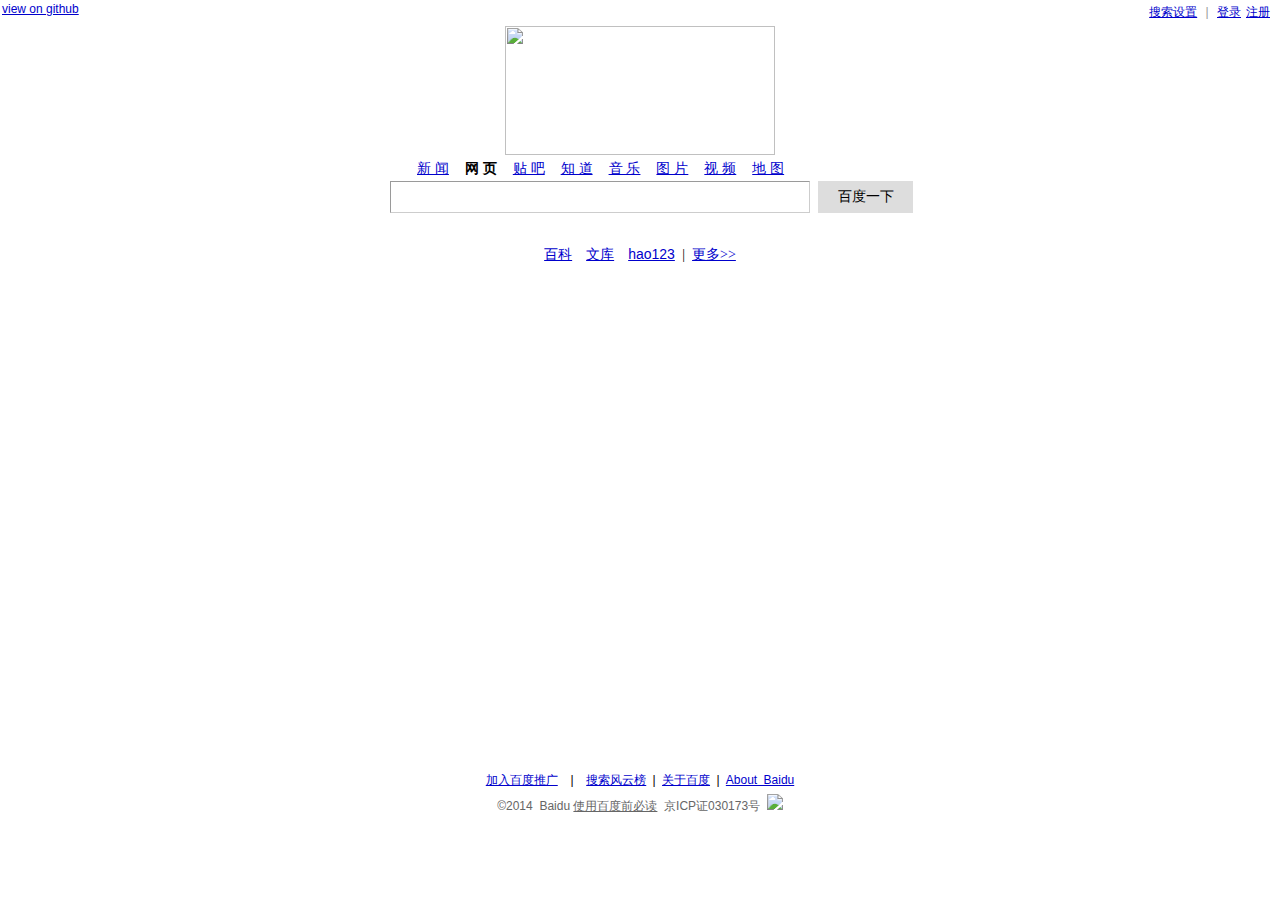
==== commit 98d0065f: "make the copyright info gravity" ====
--- a/index.html
+++ b/index.html
@@ -159,7 +159,7 @@
 
 <p id="lh" ><a  class="box2d" href="http://e.baidu.com/?refer=888" >加入百度推广</a> <span class="box2d">&nbsp;|&nbsp;</span> <a class="box2d" href="http://top.baidu.com">搜索风云榜</a><span class="box2d">&nbsp;|&nbsp;</span><a class="box2d" href="http://home.baidu.com">关于百度</a><span class="box2d">&nbsp;|&nbsp;</span><a class="box2d" href="http://ir.baidu.com">About Baidu</a></p>
 
-<p id="cp" class="box2d">&copy;2014&nbsp;Baidu&nbsp;<a href="/duty/" name="tj_duty">使用百度前必读</a>&nbsp;京ICP证030173号&nbsp;<img src="http://www.baidu.com/cache/global/img/gs-2.0.gif"></p>
+<p id="cp" > <span class="box2d">&copy;2014&nbsp; Baidu&nbsp;</span><a class="box2d" href="/duty/" name="tj_duty">使用百度前必读</a> <span class="box2d">&nbsp;京ICP证030173号&nbsp;</span> <img class="box2d" src="http://www.baidu.com/cache/global/img/gs-2.0.gif"></p>
 </div>
 </div>
 
